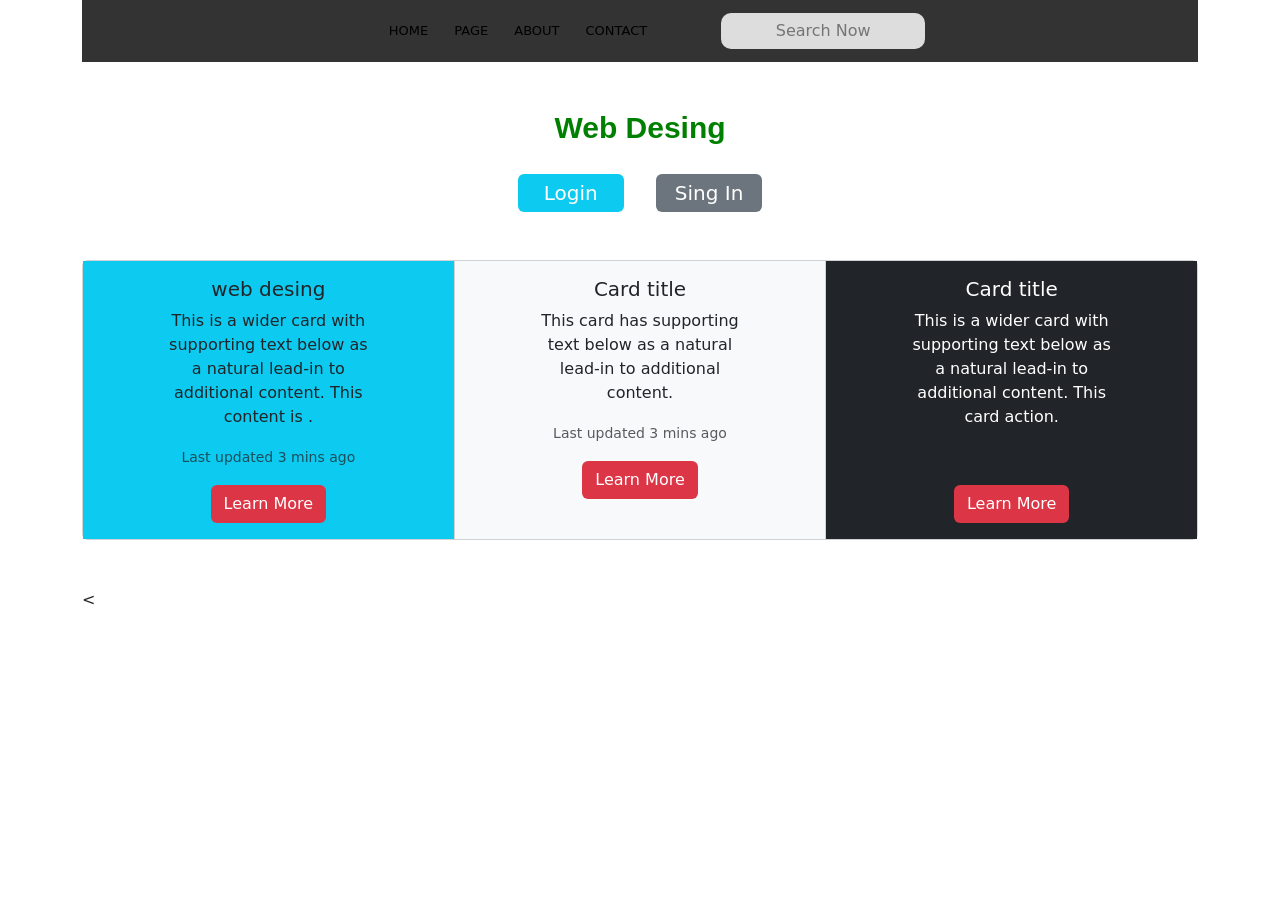
==== boostrap.html @ e6c09844 "frist commit project code" ====
<!DOCTYPE html>
<html lang="en">
<head>
    <meta charset="UTF-8">
    <meta http-equiv="X-UA-Compatible" content="IE=edge">
    <meta name="viewport" content="width=device-width, initial-scale=1.0">
    <title>bootstrap</title>
    <link rel="stylesheet" href="style.css">
    <!-- css link bootstrap -->
    <link href="https://cdn.jsdelivr.net/npm/bootstrap@5.1.3/dist/css/bootstrap.min.css" rel="stylesheet" integrity="sha384-1BmE4kWBq78iYhFldvKuhfTAU6auU8tT94WrHftjDbrCEXSU1oBoqyl2QvZ6jIW3" crossorigin="anonymous">
     <!-- css link bootstrap -->
     <script src="https://kit.fontawesome.com/d07f22e4cb.js" crossorigin="anonymous"></script>
     <style>
         .col{
             background-color: orange;
            border: 2px solid#fff;
            min-height: 130px;
         }
     </style>
</head>
<body>
    
    <div class="container navbar-expand-lg ">
       <header>
        <nav class="navbar">
            <div class="container-fluid">
            
              <button class="navbar-toggler" type="button" data-bs-toggle="collapse" data-bs-target="#navbarNavDropdown" aria-controls="navbarNavDropdown" aria-expanded="false" aria-label="Toggle navigation">
                <span><i class="fa fa-bars"></i></span>
              </button>
              <a class="navbar-brand" href="#">
                  <img src="https://search.visymo.com/images/logo/visymo_search-logo.png" alt="">
              </a>
              <div class="collapse navbar-collapse" id="navbarNavDropdown">
                <ul class="navbar-nav m-lg-auto">
                  <li class="nav-item">
                    <a class="nav-link active text-center text-md-left" href="#">Home</a>
                  </li>
                  <li class="nav-item">
                    <a class="nav-link active text-center text-md-left" href="#">page</a>
                  </li>
                  <li class="nav-item">
                    <a class="nav-link active text-center text-md-left" href="#">about</a>
                  </li>
                  <li class="nav-item">
                    <a class="nav-link active text-center text-md-left" href="#">contact</a>
                  </li>
    
               <input type="text" id="search" placeholder="Search Now">
                </ul>
              </div>
            </div>
          </nav>
          <section id="baner">
              <div class="baner-container d-flex justify-content-center align-items-center">
                  <div class="baner-contants text-center mt-5">
                      <h1 class="text-capitalize text-bolder">web desing</h1>
                      <button class="btn btn bg-info">Login</button>
                      <button class="btn btn bg-secondary"> Sing In</button>
                  </div>
              </div>
          </section>
       </header>
    <main>
      
      <div class="card-group mb-5">
        <div class="card mt-5">
      
          <div class="card-body bg-info">
            <h5 class="card-title">web desing</h5>
            <p class="card-text">This is a wider card with supporting text below as a natural lead-in to additional content. This content is .</p>
            <p class="card-text"><small class="text-muted">Last updated 3 mins ago</small></p>
            <button class="btn btn bg-danger text-white text-capitalize">learn more</button>
          </div>
        </div>
        <div class="card mt-5">
        
          <div class="card-body bg-light">
            <h5 class="card-title">Card title</h5>
            <p class="card-text">This card has supporting text below as a natural lead-in to additional content.</p>
            <p class="card-text"><small class="text-muted">Last updated 3 mins ago</small></p>
            <button class="btn btn bg-danger text-white text-capitalize">learn more</button>
          </div>
        </div>
        <div class="card mt-5">
         
          <div class="card-body bg-dark text-white">
            <h5 class="card-title">Card title</h5>
            <p class="card-text">This is a wider card with supporting text below as a natural lead-in to additional content. This card action.</p>
            <p class="card-text"><small class="text-muted">Last updated 3 mins ago</small></p>
            <button class="btn btn bg-danger text-white text-capitalize">learn more</button>
          </div>
        </div>
      </div> 


      <
    </main>



        <script src="https://cdn.jsdelivr.net/npm/@popperjs/core@2.10.2/dist/umd/popper.min.js" integrity="sha384-7+zCNj/IqJ95wo16oMtfsKbZ9ccEh31eOz1HGyDuCQ6wgnyJNSYdrPa03rtR1zdB" crossorigin="anonymous"></script>
    <script src="https://cdn.jsdelivr.net/npm/bootstrap@5.1.3/dist/js/bootstrap.min.js" integrity="sha384-QJHtvGhmr9XOIpI6YVutG+2QOK9T+ZnN4kzFN1RtK3zEFEIsxhlmWl5/YESvpZ13" crossorigin="anonymous"></script>
        <script src="https://cdn.jsdelivr.net/npm/bootstrap@5.1.3/dist/js/bootstrap.bundle.min.js" integrity="sha384-ka7Sk0Gln4gmtz2MlQnikT1wXgYsOg+OMhuP+IlRH9sENBO0LRn5q+8nbTov4+1p" crossorigin="anonymous"></script>
</body>
</html>
---- style.css ----
html{
    scroll-behavior: smooth;
}
h1,h2,h3,h4{
    font-family: sans-serif;
}

nav.navbar{
    padding: 1% 15%;
    background-color:#000000cc;
    
   
}
span i {
    color: #fff;
}
ul.navbar-nav.m-lg-auto li a {
    color: #fff;
    text-transform: uppercase;
    margin-left: 10px;
    font-size: 13px;
}

ul.navbar-nav.m-lg-auto li a:hover {
    color: #fb5200;
    transition: .5s;
    border-radius: 5px;
}
a.navbar-brand img {
    width: 84px;
}

button.btn.btn.bg-info {
    margin-right: 27px;
    padding: 3px 25px;
    color: #fff;
    font-size: 20px;
    margin-top: 20px;
}

button.btn.btn.bg-secondary {
    padding: 3px 18px;
    color: #fff;
    font-size: 20px;
    margin-top: 20px;
}

.baner-contants.text-center.mt-5 h1 {
    color:green;
    font-size: 30px;
    font-weight: 900;
}
input#search {
    margin-left: 66px;
    border: none;
    border-radius: 10px;
    text-align: center;
    color: gray;
    background-color: #ddd;
}

.card {
    width: 300px;
    text-align: center;
    background:  orange;
}

p {
    width: 200px;
    margin: auto;
}

button.btn.btn.bg-primary {
    width: 100px;
    margin: auto;
    margin-top: 20px;
    margin-bottom: 10px;
}
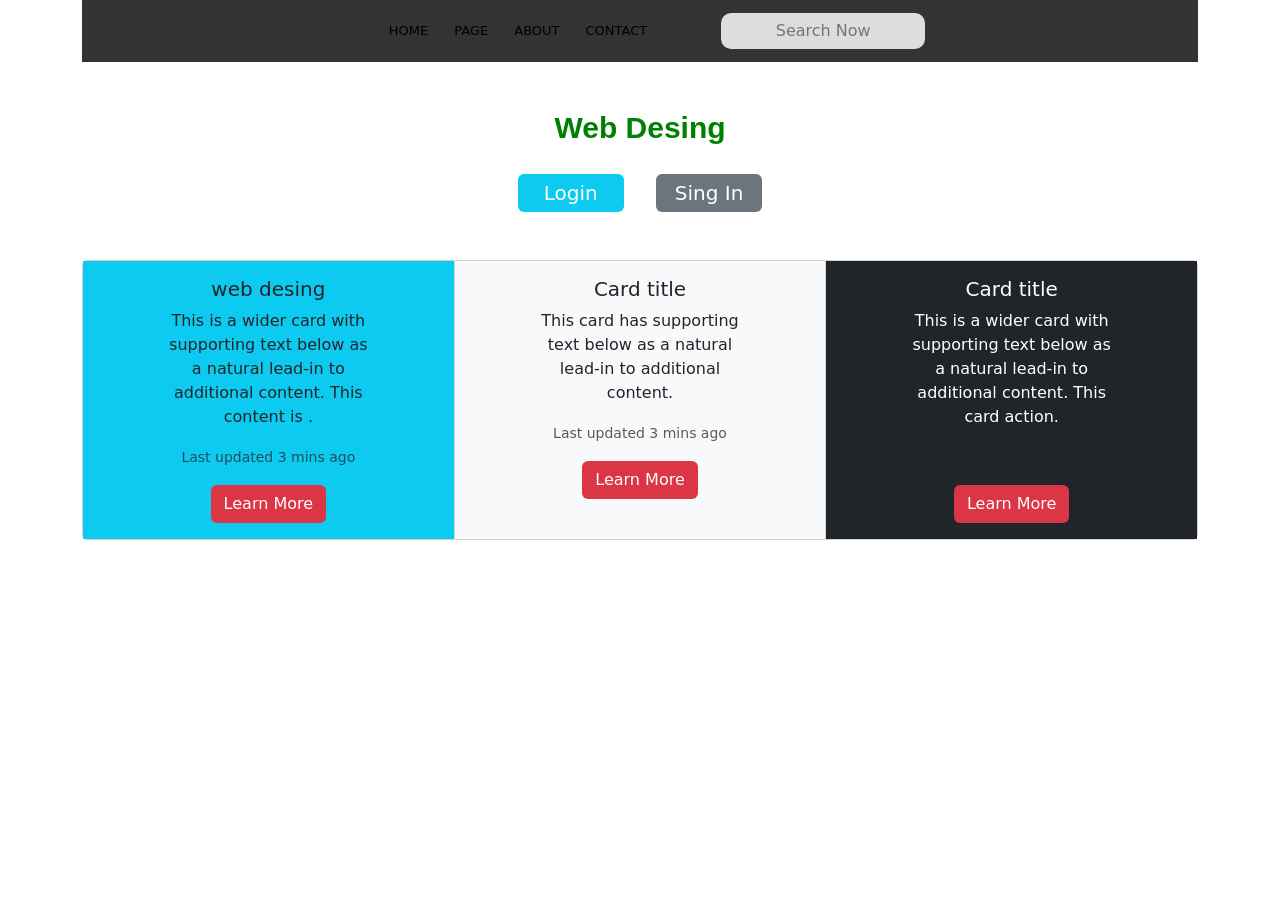
==== commit c1c98283: "frist" ====
--- a/boostrap.html
+++ b/boostrap.html
@@ -94,7 +94,6 @@
       </div> 
 
 
-      <
     </main>
 
 
